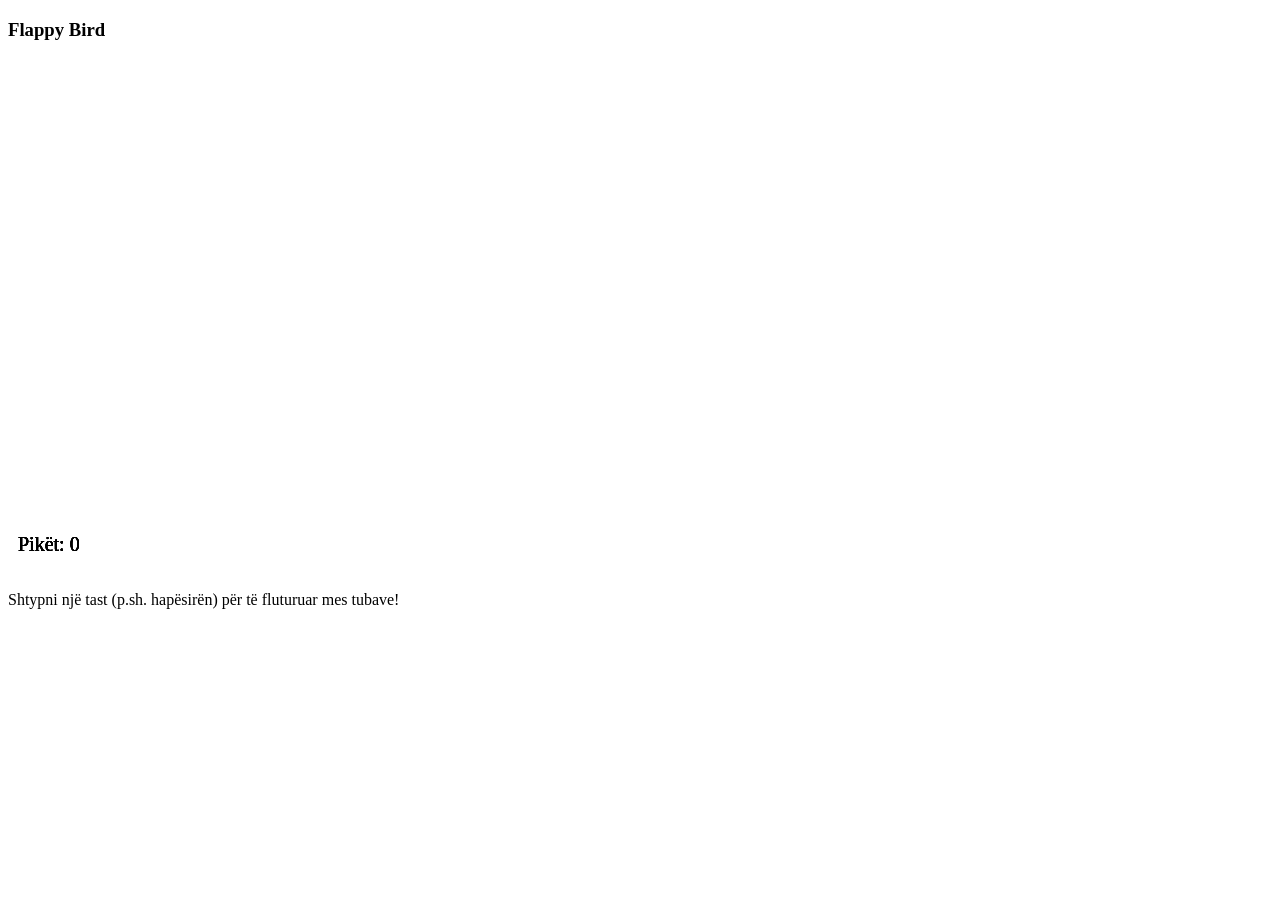
==== index.html @ 51660f6f "Publikimi fillestar i projektit" ====
<!DOCTYPE html>
<html lang="sq">
  <head>
    <meta charset="UTF-8" />
    <meta http-equiv="X-UA-Compatible" content="IE=edge" />
    <meta name="viewport" content="width=device-width, initial-scale=1.0" />
    <title>Loja Flappy Bird</title>
   <link rel="stylesheet" href="style.css">   
  </head>
  <body>
    <h3>Flappy Bird</h3>
    <div class="random">
      <canvas id="canvas" width="288" height="512"></canvas>
    </div>
    <p class="instructions">Shtypni një tast (p.sh. hapësirën) për të fluturuar mes tubave!</p>
    <script src="flappyBird.js"></script>
  </body>
</html>
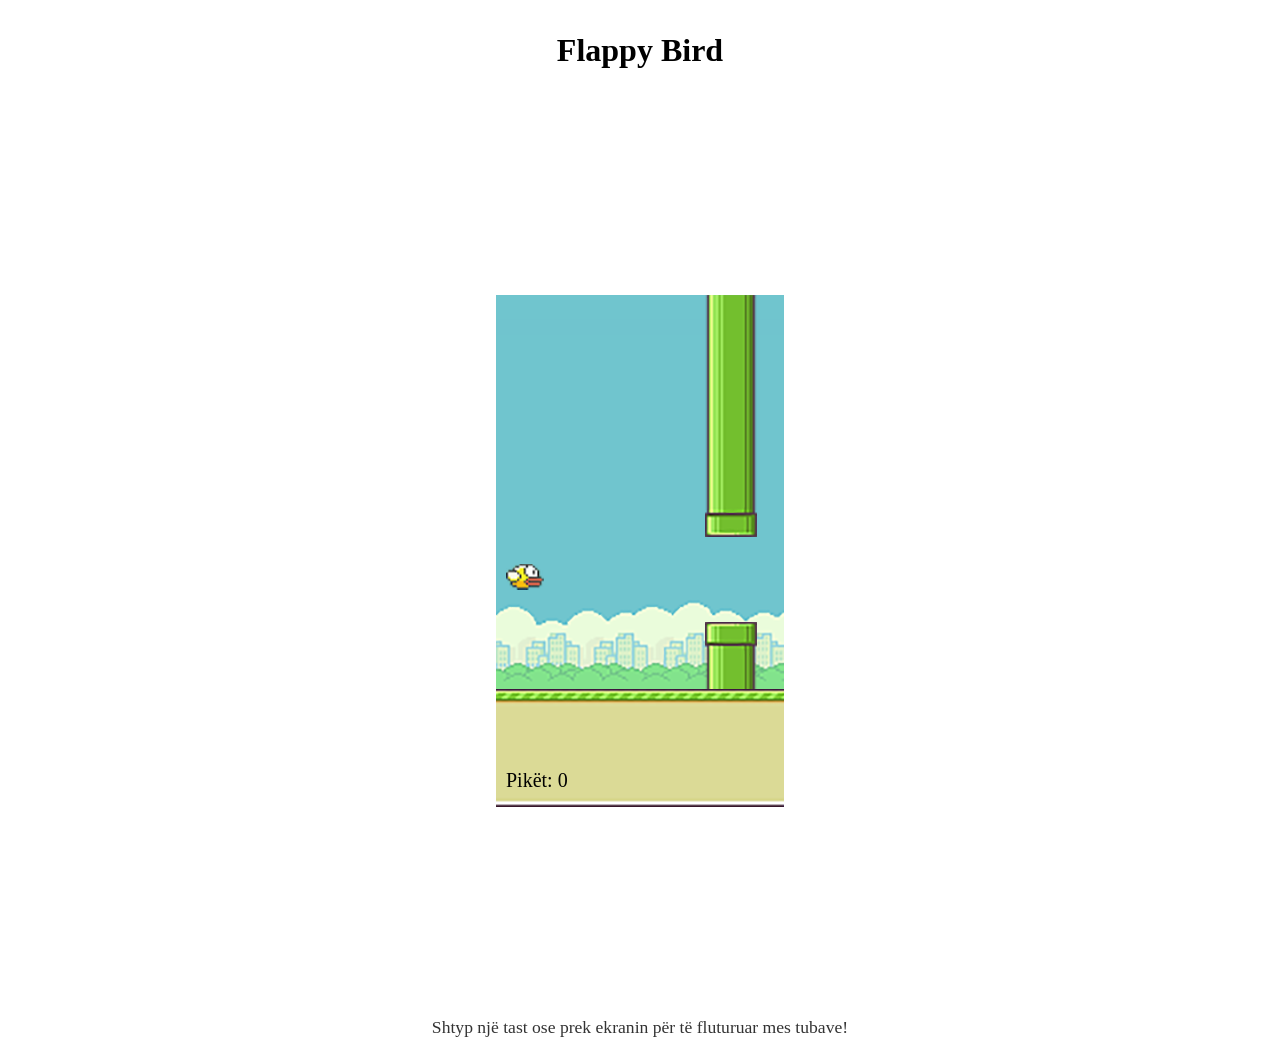
==== commit 93b0c37f: "Publikimi fillestar i projektit" ====
--- a/index.html
+++ b/index.html
@@ -12,7 +12,7 @@
     <div class="random">
       <canvas id="canvas" width="288" height="512"></canvas>
     </div>
-    <p class="instructions">Shtypni një tast (p.sh. hapësirën) për të fluturuar mes tubave!</p>
+    <p class="instructions">Shtyp një tast ose prek ekranin për të fluturuar mes tubave!</p>
     <script src="flappyBird.js"></script>
   </body>
 </html>
--- a/style.css
+++ b/style.css
@@ -0,0 +1,18 @@
+.random{
+    height: 100vh;
+    width: 100%;
+    display: flex;
+    align-items: center;
+    justify-content: center;
+  }
+  
+  h3{
+    text-align: center;
+    font-size: 2rem;
+  }
+.instructions{
+    text-align: center;
+    font-size: 1.1rem;
+    margin-top: 1rem;
+    color: #333;
+}
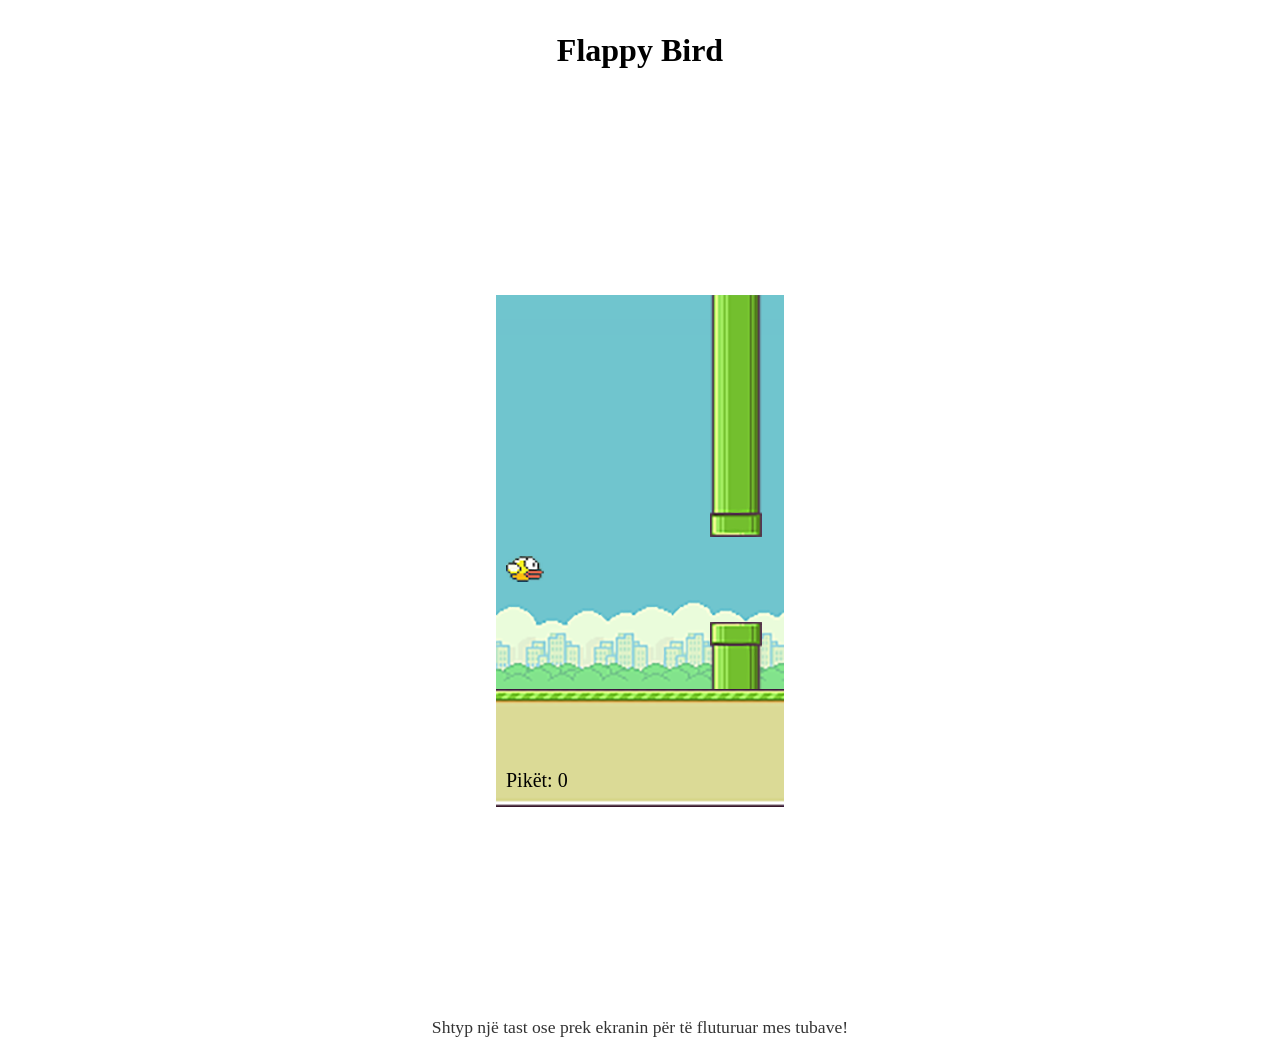
==== commit ea73a6d3: "Branding: Erion Nezha credit header" ====
--- a/index.html
+++ b/index.html
@@ -1,4 +1,5 @@
 <!DOCTYPE html>
+<!-- Created by Erion Nezha — © 2026 All rights reserved -->
 <html lang="sq">
   <head>
     <meta charset="UTF-8" />
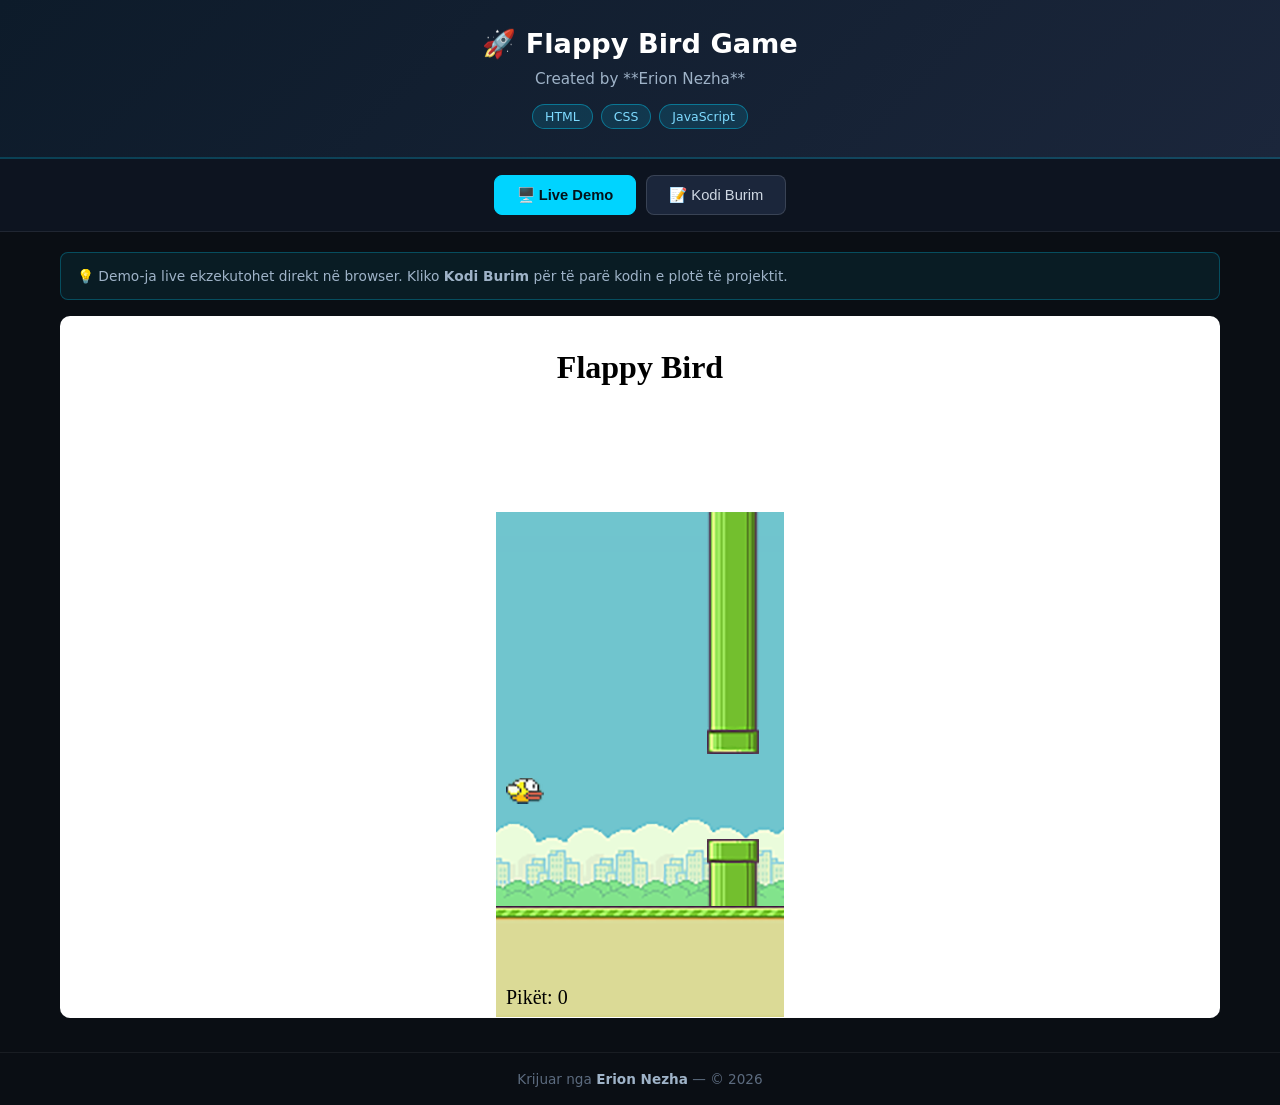
==== commit 2600bc50: "Standard showcase: live demo iframe + code panel + branding" ====
--- a/index.html
+++ b/index.html
@@ -1,19 +1,115 @@
+<!-- Created by Erion Nezha — © 2026 All rights reserved -->
 <!DOCTYPE html>
-<!-- Created by Erion Nezha — © 2026 All rights reserved -->
 <html lang="sq">
-  <head>
-    <meta charset="UTF-8" />
-    <meta http-equiv="X-UA-Compatible" content="IE=edge" />
-    <meta name="viewport" content="width=device-width, initial-scale=1.0" />
-    <title>Loja Flappy Bird</title>
-   <link rel="stylesheet" href="style.css">   
-  </head>
-  <body>
-    <h3>Flappy Bird</h3>
-    <div class="random">
-      <canvas id="canvas" width="288" height="512"></canvas>
-    </div>
-    <p class="instructions">Shtyp një tast ose prek ekranin për të fluturuar mes tubave!</p>
-    <script src="flappyBird.js"></script>
-  </body>
+<head>
+<meta charset="UTF-8">
+<meta name="viewport" content="width=device-width, initial-scale=1.0">
+<title>Flappy Bird Game — Erion Nezha</title>
+<style>
+*{box-sizing:border-box;margin:0;padding:0}
+body{background:#0a0e14;color:#e6e6e6;font-family:'Segoe UI',system-ui,sans-serif;min-height:100vh;display:flex;flex-direction:column}
+header.top{background:linear-gradient(135deg,#0d1b2a,#1b263b);padding:28px 20px;text-align:center;border-bottom:2px solid #00d4ff33}
+header.top h1{font-size:1.7rem;color:#fff;margin-bottom:8px}
+header.top p{color:#9fb3c8;max-width:760px;margin:0 auto 12px;line-height:1.55;font-size:.95rem}
+.badges{display:flex;gap:8px;justify-content:center;flex-wrap:wrap}
+.badge{background:#00d4ff22;border:1px solid #00d4ff66;color:#7fdbff;padding:4px 12px;border-radius:20px;font-size:.78rem}
+.tabs{display:flex;gap:10px;justify-content:center;padding:16px;background:#0d1420;border-bottom:1px solid #ffffff14}
+.tabs button{background:#1b263b;color:#cfd8e3;border:1px solid #ffffff22;padding:10px 22px;border-radius:8px;cursor:pointer;font-size:.92rem;transition:.2s}
+.tabs button.active,.tabs button:hover{background:#00d4ff;color:#04121a;border-color:#00d4ff;font-weight:600}
+main{flex:1;padding:20px;max-width:1200px;width:100%;margin:0 auto}
+.panel{display:none}
+.panel.active{display:block}
+iframe.demo{width:100%;height:78vh;border:1px solid #ffffff22;border-radius:10px;background:#fff}
+.codewrap{display:flex;gap:0;border:1px solid #ffffff22;border-radius:10px;overflow:hidden;height:78vh;background:#0d1117}
+.tree{width:250px;min-width:200px;background:#0d1420;border-right:1px solid #ffffff14;overflow-y:auto;padding:12px;font-size:.82rem}
+.tree .tfile{padding:5px 8px;border-radius:5px;cursor:pointer;color:#9fb3c8;white-space:nowrap;overflow:hidden;text-overflow:ellipsis}
+.tree .tfile:hover{background:#ffffff10;color:#fff}
+.tree .tfile.active{background:#00d4ff26;color:#7fdbff}
+.tree .tdir{color:#5c6b7f;font-weight:600;margin-top:8px;font-size:.75rem;text-transform:uppercase;letter-spacing:.5px}
+.codeview{flex:1;overflow:auto;padding:0;position:relative}
+.codeview pre{padding:16px;font-family:'Consolas','Fira Code',monospace;font-size:.82rem;line-height:1.6;color:#d6deeb;white-space:pre}
+.codeview .lineno{color:#4a5568;user-select:none;margin-right:12px;display:inline-block;width:32px;text-align:right}
+.codeview img.preview{max-width:100%;padding:20px}
+.cbar{display:flex;gap:8px;align-items:center;padding:10px 14px;background:#0d1420;border-bottom:1px solid #ffffff14;font-size:.82rem;color:#9fb3c8;overflow-x:auto}
+.ctab{padding:6px 14px;border-radius:6px;cursor:pointer;white-space:nowrap;border:1px solid transparent}
+.ctab:hover{background:#ffffff10}
+.ctab.active{background:#00d4ff26;color:#7fdbff;border-color:#00d4ff55}
+footer{text-align:center;padding:18px;color:#5c6b7f;font-size:.85rem;border-top:1px solid #ffffff10;margin-top:10px}
+footer strong{color:#9fb3c8}
+.term{background:#05070a;border:1px solid #00ff8833;border-radius:10px;overflow:hidden;height:78vh;display:flex;flex-direction:column}
+.term-head{background:#0d1420;padding:10px 14px;display:flex;align-items:center;gap:8px;border-bottom:1px solid #ffffff14}
+.dot{width:12px;height:12px;border-radius:50%}
+.term-title{color:#9fb3c8;font-size:.82rem;margin-left:6px;flex:1}
+.replay{background:#00ff8822;border:1px solid #00ff8866;color:#7dffb0;padding:5px 14px;border-radius:6px;cursor:pointer;font-size:.8rem}
+.replay:hover{background:#00ff8844}
+#term-body{flex:1;overflow-y:auto;padding:16px;font-family:'Consolas',monospace;font-size:.88rem;line-height:1.7;color:#33ff88;white-space:pre-wrap;word-break:break-word}
+#term-body .inp{color:#ffd75c}
+#term-body .dim{color:#4a6b57}
+.cursor{display:inline-block;width:9px;height:17px;background:#33ff88;vertical-align:-3px;animation:blink 1s infinite}
+@keyframes blink{50%{opacity:0}}
+.split{display:grid;grid-template-columns:1fr 1fr;gap:16px}
+.split .term,.split .codewrap{height:78vh}
+@media(max-width:860px){.split{grid-template-columns:1fr}.codewrap{flex-direction:column}.tree{width:100%;max-height:150px;border-right:none;border-bottom:1px solid #ffffff14}}
+.kw{color:#ff7edb}.st{color:#ffd75c}.cm{color:#5c6b7f;font-style:italic}.fn{color:#7fdbff}.nm{color:#f78c6c}
+.note{background:#00d4ff12;border:1px solid #00d4ff44;border-radius:8px;padding:12px 16px;margin-bottom:16px;font-size:.86rem;color:#9fb3c8;line-height:1.6}
+</style>
+</head>
+<body>
+<header class="top">
+<h1>🚀 Flappy Bird Game</h1>
+<p>Created by **Erion Nezha**</p>
+<div class="badges"><span class="badge">HTML</span><span class="badge">CSS</span><span class="badge">JavaScript</span></div>
+</header>
+<div class="tabs">
+<button class="active" onclick="show('demo',this)">🖥️ Live Demo</button>
+<button onclick="show('code',this)">📝 Kodi Burim</button>
+</div>
+<main>
+<div class="note">💡 Demo-ja live ekzekutohet direkt në browser. Kliko <strong>Kodi Burim</strong> për të parë kodin e plotë të projektit.</div>
+<div id="p-demo" class="panel active"><iframe class="demo" src="demo/index.html" title="Live demo"></iframe></div>
+<div id="p-code" class="panel"><div class="codewrap">
+<aside class="tree" id="tree"></aside>
+<div class="codeview"><div class="cbar" id="cbar"></div><div id="codebox"><pre></pre></div></div>
+</div></div>
+</main>
+<footer>Krijuar nga <strong>Erion Nezha</strong> — © 2026</footer>
+<script>
+const TREE={"dirs": [{"name": "images", "dirs": [], "files": ["bg.png", "bird.png", "fg.png", "pipeNorth.png", "pipeSouth.png"]}, {"name": "sounds", "dirs": [], "files": ["fly.mp3", "score.mp3"]}], "files": ["flappyBird.js", "index.html", "screenshot.png", "style.css"]};
+const CODEDIR="demo";
+const IMG=/\.(png|jpe?g|gif|svg|webp|ico|bmp)$/i;
+function show(id,btn){document.querySelectorAll('.panel').forEach(p=>p.classList.remove('active'));document.getElementById('p-'+id).classList.add('active');document.querySelectorAll('.tabs button').forEach(b=>b.classList.remove('active'));btn.classList.add('active');}
+function buildTree(){
+  const t=document.getElementById('tree');let html='';
+  const walk=(node,prefix)=>{node.dirs.forEach(d=>{html+='<div class="tdir">📁 '+prefix+d.name+'</div>';walk(d,prefix+d.name+'/');});node.files.forEach(f=>{html+='<div class="tfile" data-p="'+prefix+f+'">📄 '+f+'</div>';});};
+  walk(TREE,'');t.innerHTML=html;
+  t.querySelectorAll('.tfile').forEach(el=>el.onclick=()=>openFile(el.dataset.p,el));
+  const first=t.querySelector('.tfile');if(first)openFile(first.dataset.p,first);
+}
+async function openFile(path,el){
+  document.querySelectorAll('.tfile').forEach(e=>e.classList.remove('active'));el.classList.add('active');
+  document.getElementById('cbar').textContent=path;
+  const box=document.getElementById('codebox');
+  if(IMG.test(path)){box.innerHTML='<img class="preview" src="'+CODEDIR+'/'+path+'">';return;}
+  try{const r=await fetch(CODEDIR+'/'+path);const txt=await r.text();
+    box.innerHTML='<pre>'+hl(txt,path.split('.').pop())+'</pre>';
+  }catch(e){box.innerHTML='<pre>Deshtoi leximi i file-it.</pre>';}
+}
+
+function hl(code,lang){
+  const esc=s=>s.replace(/&/g,'&amp;').replace(/</g,'&lt;').replace(/>/g,'&gt;');
+  const tok=/(\/\/[^\n]*|\/\*[\s\S]*?\*\/|#[^\n]*|<!--[\s\S]*?-->)|("[^"\n]*"|'[^'\n]*')|\b(import|from|as|def|return|if|elif|else|for|while|in|not|and|or|class|try|except|finally|with|lambda|pass|break|continue|print|public|private|protected|static|void|int|float|double|char|long|short|boolean|new|this|null|true|false|extends|implements|package|throws|struct|include|switch|case|default|do|sizeof|typedef|const|unsigned|using|namespace|cin|cout|endl|int main|string|System|out|println|var|let|function|=>)\b|\b(\d+(\.\d+)?)\b/g;
+  let out='',last=0,m;
+  while((m=tok.exec(code))!==null){
+    out+=esc(code.slice(last,m.index));
+    const cls=m[1]?'cm':m[2]?'st':m[3]?'kw':'nm';
+    out+='<span class="'+cls+'">'+esc(m[0])+'</span>';
+    last=m.index+m[0].length;
+  }
+  out+=esc(code.slice(last));
+  return out.split('\n').map((l,i)=>'<span class="lineno">'+(i+1)+'</span>'+(l||' ')).join('\n');
+}
+
+buildTree();
+</script>
+</body>
 </html>
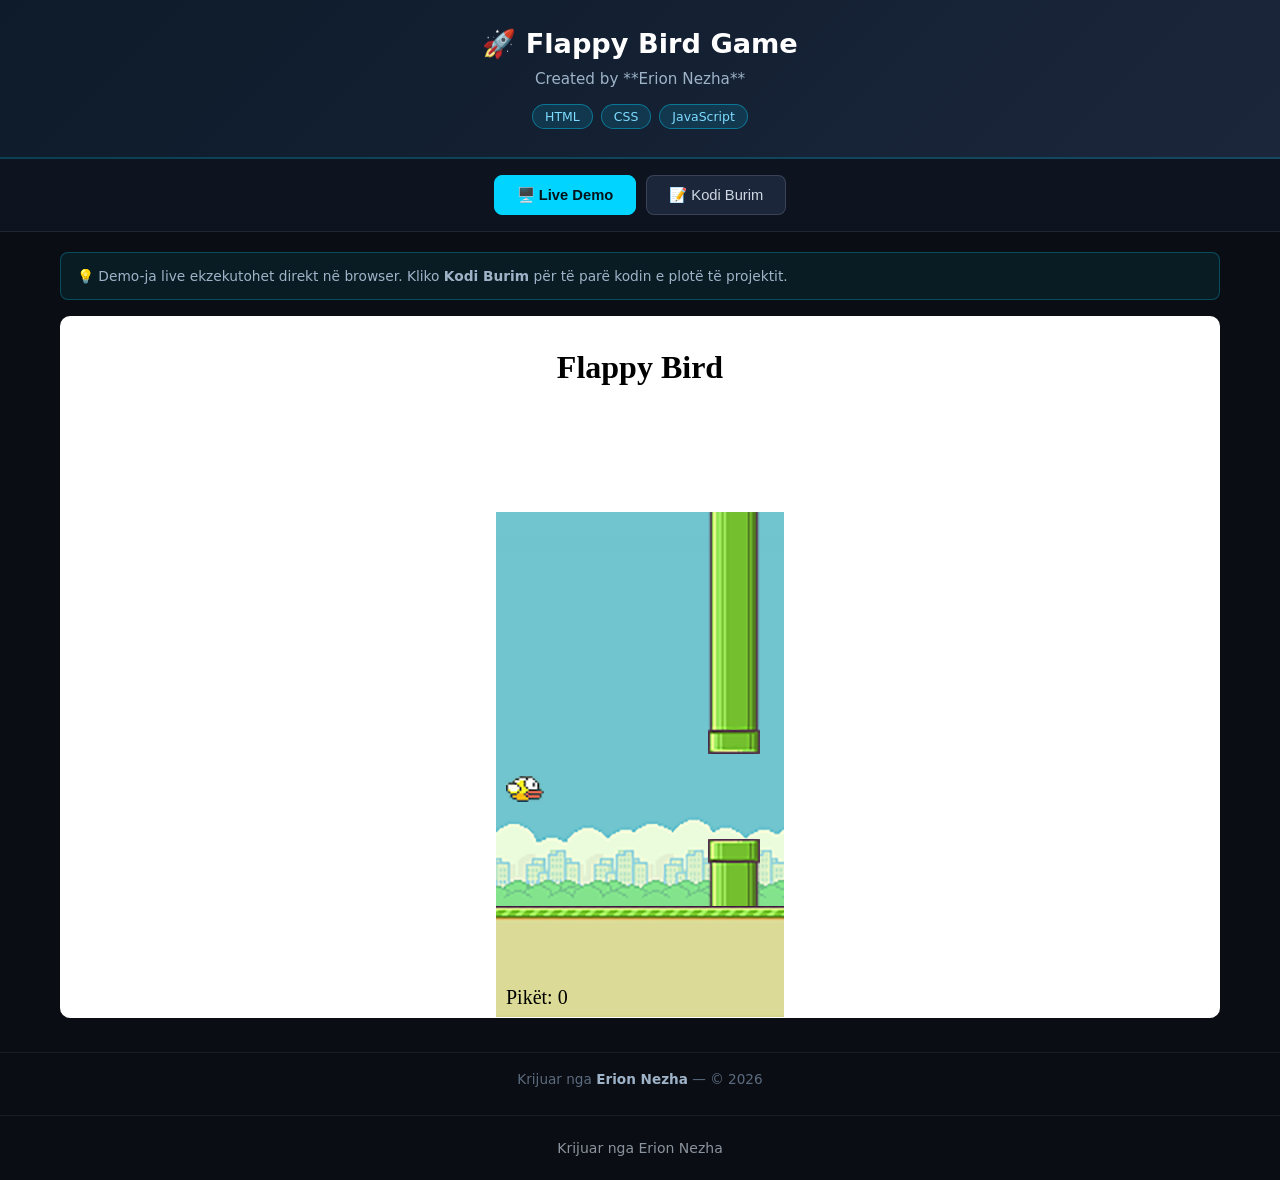
==== commit 33770e4d: "Shto panelin 'Kodi Burim' krahas demo-s live" ====
--- a/index.html
+++ b/index.html
@@ -111,5 +111,6 @@
 
 buildTree();
 </script>
+<footer style="text-align:center;padding:24px 16px;color:#8b949e;font-family:system-ui,sans-serif;font-size:14px;">Krijuar nga Erion Nezha</footer>
 </body>
 </html>
